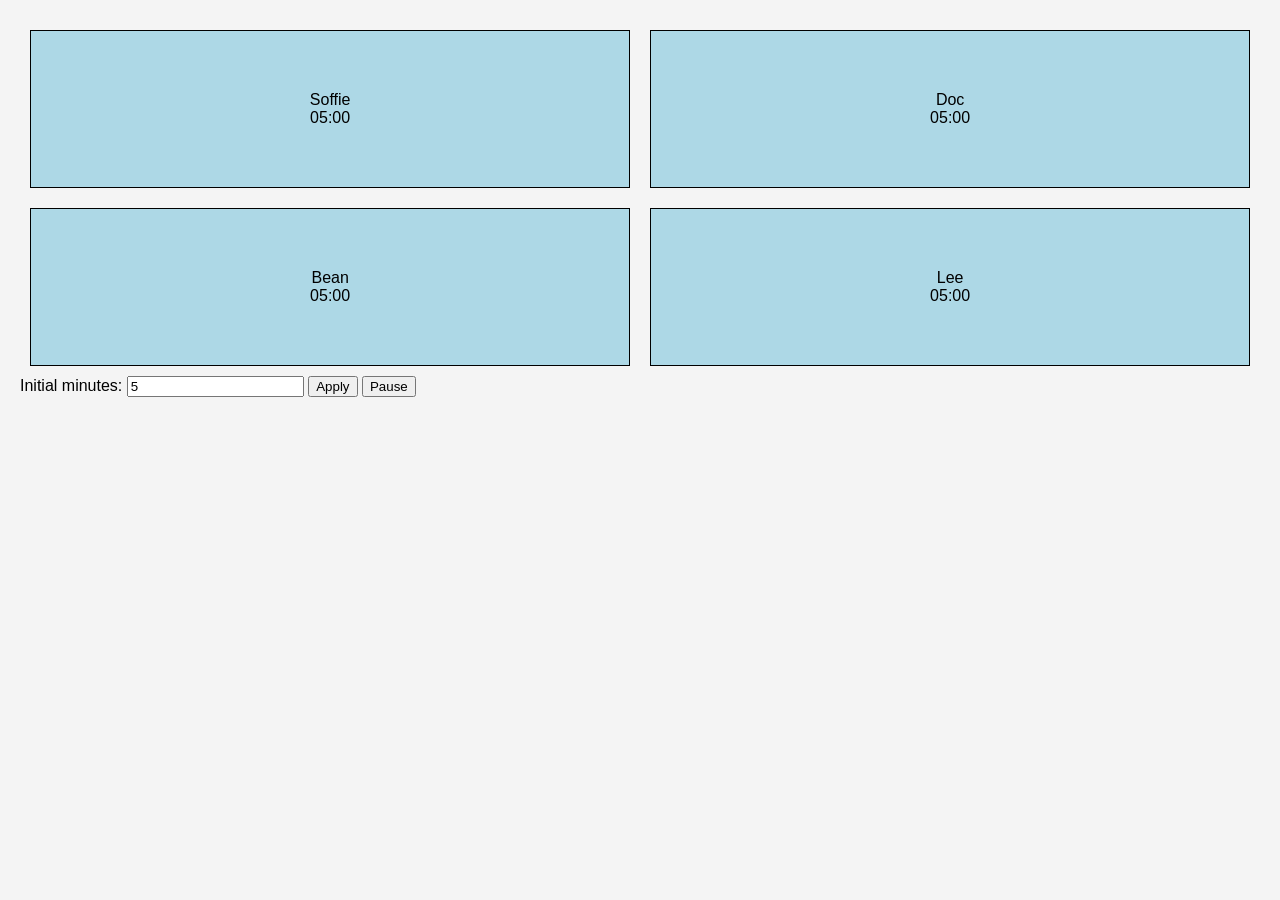
==== index.html @ 7ef4e0dc "feat: adds countdown project" ====
<!DOCTYPE html>
<html lang="en">
<head>
    <meta charset="UTF-8">
    <title>Title</title>
    <link rel="stylesheet" href="styles.css">
</head>
<body>


<div class="players">
    <div class="player" id="player-1">
        Soffie
        <div class="countdown">05:00</div>
    </div>
    <div class="player" id="player-2">
        Doc
        <div class="countdown">05:00</div>
    </div>
    <div class="player" id="player-3">
        Bean
        <div class="countdown">05:00</div>
    </div>
    <div class="player" id="player-4">
        Lee
        <div class="countdown">05:00</div>
    </div>
</div>

<div class="controls">
    <label>
        Initial minutes:
        <input id="initial-minutes" type="number" min="0" value="5" />
    </label>
    <button id="apply-initial">Apply</button>
    <button id="pause-resume">Pause</button>
</div>

<script src="script.js"></script>
</body>
</html>
---- styles.css ----
body {
    font-family: Arial, sans-serif;
    margin: 0;
    padding: 20px;
    background-color: #f4f4f4;
    color: black;
}

.players {
    display: grid;
    grid-template-columns: auto auto;
}

.player {
    background-color: lightblue;
    border: 1px solid black;
    margin: 10px;
    padding: 60px;
    text-align: center;
}

.player:hover {
    background-color: lightgreen;
    cursor: pointer;
}

/*body {
    font-family: Arial, sans-serif;
    margin: 0;
    padding: 20px;
    background-color: #f4f4f4;
    color: black;
}

.controls {
    margin-bottom: 12px;
    display: flex;
    gap: 8px;
    align-items: center;
}

.players {
    display: grid;
    grid-template-columns: repeat(auto-fit, minmax(160px, 1fr));
    gap: 10px;
}

.player {
    background: #f4f4f6;
    padding: 12px;
    border-radius: 6px;
    cursor: pointer;
    user-select: none;
    position: relative;
    min-height: 56px;
    display: flex;
    align-items: center;
    justify-content: space-between;
}

.player:hover {
    background-color: lightgreen;
}

.player.active {
    box-shadow: 0 0 0 3px rgba(0,120,200,0.12);
    border-left: 4px solid #0078d4;
}

.countdown {
    font-family: monospace;
    font-weight: 600;
    background: #222;
    color: #fff;
    padding: 6px 8px;
    border-radius: 4px;
    min-width: 64px;
    text-align: center;
}
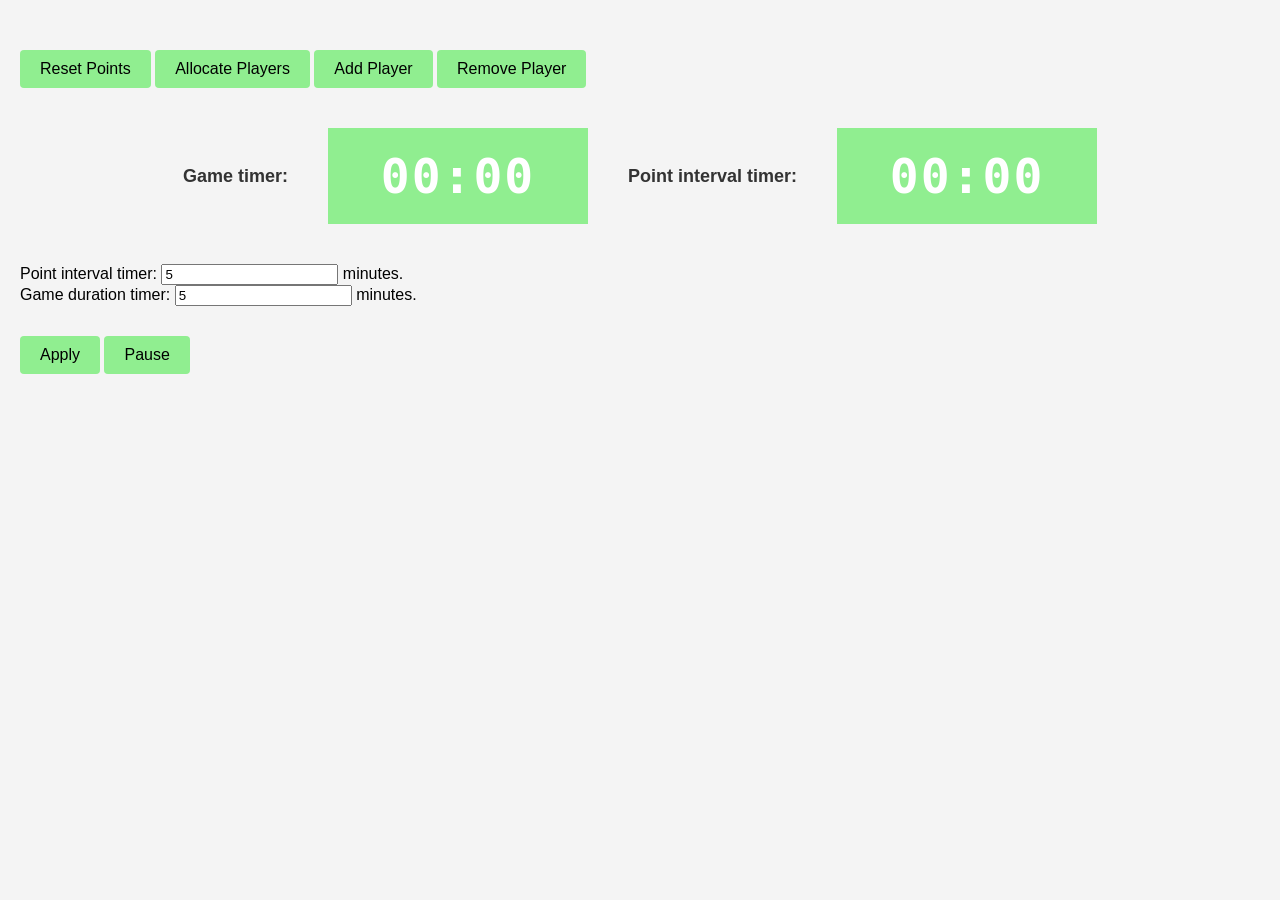
==== commit 1ae04cae: "feat: adds add & remove player buttons Also removes version_1 prototype and fixes some minor issues" ====
--- a/index.html
+++ b/index.html
@@ -2,40 +2,61 @@
 <html lang="en">
 <head>
     <meta charset="UTF-8">
-    <title>Title</title>
+    <title>Countdown</title>
     <link rel="stylesheet" href="styles.css">
 </head>
 <body>
 
+<header>
+    <label>
+        <button id="btn-reset-points">Reset Points</button>
+        <button id="btn-allocate-players">Allocate Players</button>
+        <button id="btn-add-player">Add Player</button>
+        <button id="btn-remove-player">Remove Player</button>
+    </label>
 
-<div class="players">
-    <div class="player" id="player-1">
-        Soffie
-        <div class="countdown">05:00</div>
+</header>
+
+<div id="timers">
+    Game timer:
+    <div id="game-timer">00:00</div>
+    Point interval timer:
+    <div id="countdown">00:00</div>
+
+</div>
+
+<div id="active-players">
+</div>
+
+<div class="controls">
+    <div>
+        <label>
+        Point interval timer:
+        <input id="target-interval" type="number" min="0" value="5" />
+        minutes.
+        </label>
     </div>
-    <div class="player" id="player-2">
-        Doc
-        <div class="countdown">05:00</div>
-    </div>
-    <div class="player" id="player-3">
-        Bean
-        <div class="countdown">05:00</div>
-    </div>
-    <div class="player" id="player-4">
-        Lee
-        <div class="countdown">05:00</div>
+    <div>
+        <label>
+            Game duration timer:
+            <input id="target-time" type="number" min="0" value="5" />
+            minutes.
+        </label>
     </div>
 </div>
 
-<div class="controls">
-    <label>
-        Initial minutes:
-        <input id="initial-minutes" type="number" min="0" value="5" />
-    </label>
-    <button id="apply-initial">Apply</button>
-    <button id="pause-resume">Pause</button>
+<div>
+    <button id="btn-apply-initial">Apply</button>
+    <button id="btn-pause-resume">Pause</button>
 </div>
 
-<script src="script.js"></script>
+
+<div id="interval-counter"></div>
+
+<div id="removed-players">
+</div>
+<audio id="alarm-sound" src="alarm.mp3" preload="auto"></audio>
+<audio id="alarm-ruin-sound" src="alarmRuin.mp3" preload="auto"></audio>
+<script type="module" src="script.js"></script>
 </body>
-</html>+</html>
--- a/styles.css
+++ b/styles.css
@@ -7,12 +7,12 @@
     color: black;
 }
 
-.players {
+#active-players {
     display: grid;
     grid-template-columns: auto auto;
 }
 
-.player {
+#active-players .player {
     background-color: lightblue;
     border: 1px solid black;
     margin: 10px;
@@ -23,6 +23,48 @@
 .player:hover {
     background-color: lightgreen;
     cursor: pointer;
+}
+
+#removed-players > div {
+    background-color: lightgray;
+    padding: 20px;
+    margin: 10px;
+    text-align: center;
+    width: 100px;
+}
+
+#timers {
+    display: flex;
+    gap: 40px;
+    justify-content: center;
+    align-items: center;
+    margin: 40px 0;
+    font-size: 18px;
+    font-weight: 600;
+    color: #333;
+}
+
+#game-timer,
+#countdown {
+    font-size: 48px;
+    font-weight: 700;
+    font-family:  monospace;
+    color: white;
+    padding: 20px 40px;
+    min-width: 180px;
+    text-align: center;
+    letter-spacing: 2px;
+    background: lightgreen;
+}
+
+button {
+    padding: 10px 20px;
+    font-size: 1em;
+    cursor: pointer;
+    border: none;
+    border-radius: 4px;
+    background-color: lightgreen;
+    margin-top: 30px;
 }
 
 /*body {
@@ -77,4 +119,4 @@
     border-radius: 4px;
     min-width: 64px;
     text-align: center;
-}
+}*/
